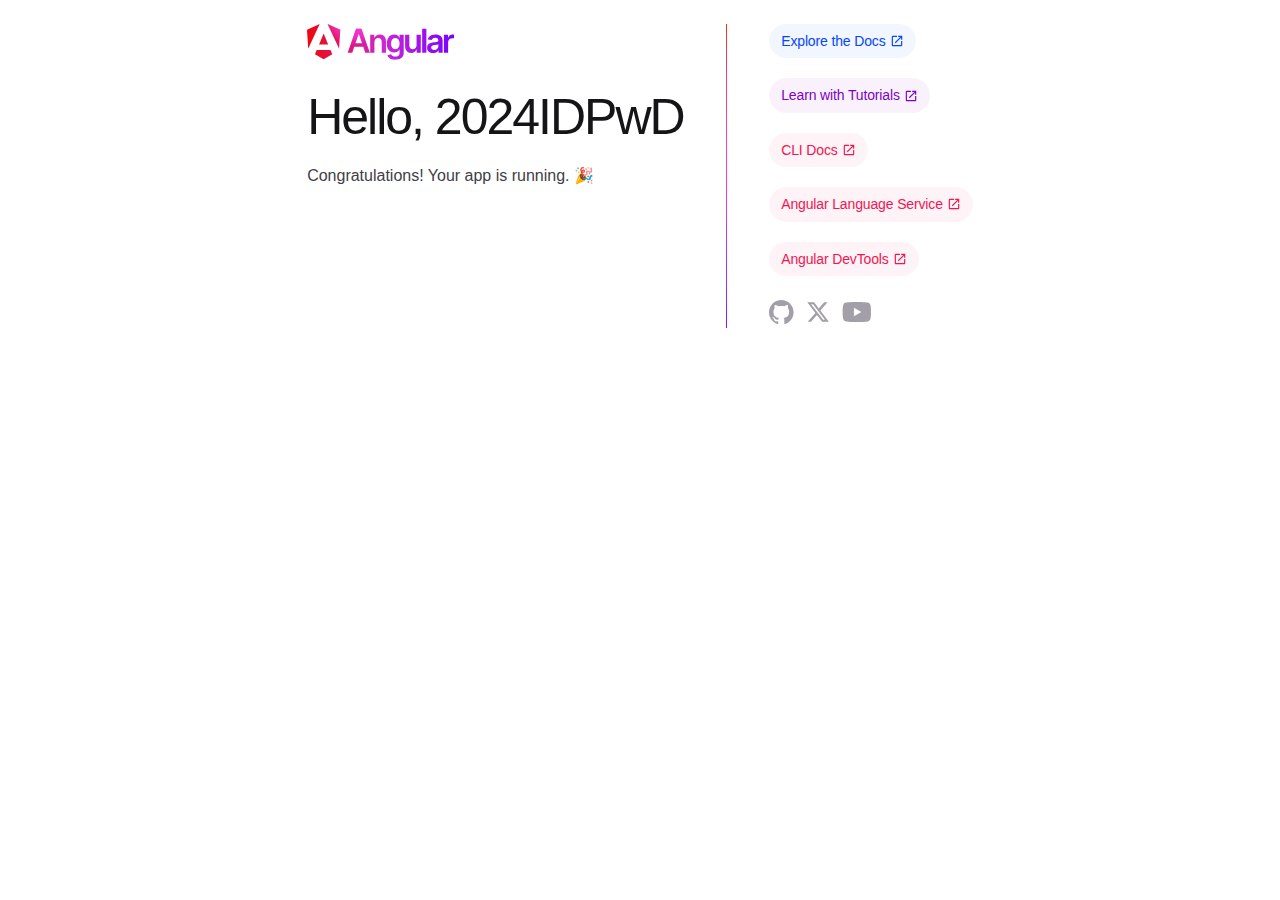
==== index.html @ 9b5f4429 "Auto-generated commit" ====
<!DOCTYPE html><html lang="en" data-beasties-container><head>
  <meta charset="utf-8">
  <title>2024IDPwD</title>
  <base href="/2024IDPwD/">
  <meta name="viewport" content="width=device-width, initial-scale=1">
  <link rel="icon" type="image/x-icon" href="favicon.ico">
<link rel="stylesheet" href="styles-5INURTSO.css"><style ng-app-id="ng">[_nghost-ng-c245922056]{--bright-blue: oklch(51.01% .274 263.83);--electric-violet: oklch(53.18% .28 296.97);--french-violet: oklch(47.66% .246 305.88);--vivid-pink: oklch(69.02% .277 332.77);--hot-red: oklch(61.42% .238 15.34);--orange-red: oklch(63.32% .24 31.68);--gray-900: oklch(19.37% .006 300.98);--gray-700: oklch(36.98% .014 302.71);--gray-400: oklch(70.9% .015 304.04);--red-to-pink-to-purple-vertical-gradient: linear-gradient( 180deg, var(--orange-red) 0%, var(--vivid-pink) 50%, var(--electric-violet) 100% );--red-to-pink-to-purple-horizontal-gradient: linear-gradient( 90deg, var(--orange-red) 0%, var(--vivid-pink) 50%, var(--electric-violet) 100% );--pill-accent: var(--bright-blue);font-family:Inter,-apple-system,BlinkMacSystemFont,Segoe UI,Roboto,Helvetica,Arial,sans-serif,"Apple Color Emoji","Segoe UI Emoji",Segoe UI Symbol;box-sizing:border-box;-webkit-font-smoothing:antialiased;-moz-osx-font-smoothing:grayscale}h1[_ngcontent-ng-c245922056]{font-size:3.125rem;color:var(--gray-900);font-weight:500;line-height:100%;letter-spacing:-.125rem;margin:0;font-family:Inter Tight,-apple-system,BlinkMacSystemFont,Segoe UI,Roboto,Helvetica,Arial,sans-serif,"Apple Color Emoji","Segoe UI Emoji",Segoe UI Symbol}p[_ngcontent-ng-c245922056]{margin:0;color:var(--gray-700)}main[_ngcontent-ng-c245922056]{width:100%;min-height:100%;display:flex;justify-content:center;align-items:center;padding:1rem;box-sizing:inherit;position:relative}.angular-logo[_ngcontent-ng-c245922056]{max-width:9.2rem}.content[_ngcontent-ng-c245922056]{display:flex;justify-content:space-around;width:100%;max-width:700px;margin-bottom:3rem}.content[_ngcontent-ng-c245922056]   h1[_ngcontent-ng-c245922056]{margin-top:1.75rem}.content[_ngcontent-ng-c245922056]   p[_ngcontent-ng-c245922056]{margin-top:1.5rem}.divider[_ngcontent-ng-c245922056]{width:1px;background:var(--red-to-pink-to-purple-vertical-gradient);margin-inline:.5rem}.pill-group[_ngcontent-ng-c245922056]{display:flex;flex-direction:column;align-items:start;flex-wrap:wrap;gap:1.25rem}.pill[_ngcontent-ng-c245922056]{display:flex;align-items:center;--pill-accent: var(--bright-blue);background:color-mix(in srgb,var(--pill-accent) 5%,transparent);color:var(--pill-accent);padding-inline:.75rem;padding-block:.375rem;border-radius:2.75rem;border:0;transition:background .3s ease;font-family:var(--inter-font);font-size:.875rem;font-style:normal;font-weight:500;line-height:1.4rem;letter-spacing:-.00875rem;text-decoration:none}.pill[_ngcontent-ng-c245922056]:hover{background:color-mix(in srgb,var(--pill-accent) 15%,transparent)}.pill-group[_ngcontent-ng-c245922056]   .pill[_ngcontent-ng-c245922056]:nth-child(6n+1){--pill-accent: var(--bright-blue)}.pill-group[_ngcontent-ng-c245922056]   .pill[_ngcontent-ng-c245922056]:nth-child(6n+2){--pill-accent: var(--french-violet)}.pill-group[_ngcontent-ng-c245922056]   .pill[_ngcontent-ng-c245922056]:nth-child(6n+3), .pill-group[_ngcontent-ng-c245922056]   .pill[_ngcontent-ng-c245922056]:nth-child(6n+4), .pill-group[_ngcontent-ng-c245922056]   .pill[_ngcontent-ng-c245922056]:nth-child(6n+5){--pill-accent: var(--hot-red)}.pill-group[_ngcontent-ng-c245922056]   svg[_ngcontent-ng-c245922056]{margin-inline-start:.25rem}.social-links[_ngcontent-ng-c245922056]{display:flex;align-items:center;gap:.73rem;margin-top:1.5rem}.social-links[_ngcontent-ng-c245922056]   path[_ngcontent-ng-c245922056]{transition:fill .3s ease;fill:var(--gray-400)}.social-links[_ngcontent-ng-c245922056]   a[_ngcontent-ng-c245922056]:hover   svg[_ngcontent-ng-c245922056]   path[_ngcontent-ng-c245922056]{fill:var(--gray-900)}@media screen and (max-width: 650px){.content[_ngcontent-ng-c245922056]{flex-direction:column;width:max-content}.divider[_ngcontent-ng-c245922056]{height:1px;width:100%;background:var(--red-to-pink-to-purple-horizontal-gradient);margin-block:1.5rem}}</style></head>
<body><!--nghm-->
  <app-root _nghost-ng-c245922056 ng-version="19.0.1" ngh="0" ng-server-context="ssg"><main _ngcontent-ng-c245922056 class="main"><div _ngcontent-ng-c245922056 class="content"><div _ngcontent-ng-c245922056 class="left-side"><svg _ngcontent-ng-c245922056="" xmlns="http://www.w3.org/2000/svg" viewBox="0 0 982 239" fill="none" class="angular-logo"><g _ngcontent-ng-c245922056="" clip-path="url(#a)"><path _ngcontent-ng-c245922056="" fill="url(#b)" d="M388.676 191.625h30.849L363.31 31.828h-35.758l-56.215 159.797h30.848l13.174-39.356h60.061l13.256 39.356Zm-65.461-62.675 21.602-64.311h1.227l21.602 64.311h-44.431Zm126.831-7.527v70.202h-28.23V71.839h27.002v20.374h1.392c2.782-6.71 7.2-12.028 13.255-15.956 6.056-3.927 13.584-5.89 22.503-5.89 8.264 0 15.465 1.8 21.684 5.318 6.137 3.518 10.964 8.673 14.319 15.382 3.437 6.71 5.074 14.81 4.992 24.383v76.175h-28.23v-71.92c0-8.019-2.046-14.237-6.219-18.819-4.173-4.5-9.819-6.791-17.102-6.791-4.91 0-9.328 1.063-13.174 3.272-3.846 2.128-6.792 5.237-9.001 9.328-2.046 4.009-3.191 8.918-3.191 14.728ZM589.233 239c-10.147 0-18.82-1.391-26.103-4.091-7.282-2.7-13.092-6.382-17.511-10.964-4.418-4.582-7.528-9.655-9.164-15.219l25.448-6.136c1.145 2.372 2.782 4.663 4.991 6.954 2.209 2.291 5.155 4.255 8.837 5.81 3.683 1.554 8.428 2.291 14.074 2.291 8.019 0 14.647-1.964 19.884-5.81 5.237-3.845 7.856-10.227 7.856-19.064v-22.665h-1.391c-1.473 2.946-3.601 5.892-6.383 9.001-2.782 3.109-6.464 5.645-10.965 7.691-4.582 2.046-10.228 3.109-17.101 3.109-9.165 0-17.511-2.209-25.039-6.545-7.446-4.337-13.42-10.883-17.757-19.474-4.418-8.673-6.628-19.473-6.628-32.565 0-13.091 2.21-24.301 6.628-33.383 4.419-9.082 10.311-15.955 17.839-20.7 7.528-4.746 15.874-7.037 25.039-7.037 7.037 0 12.846 1.145 17.347 3.518 4.582 2.373 8.182 5.236 10.883 8.51 2.7 3.272 4.746 6.382 6.137 9.327h1.554v-19.8h27.821v121.749c0 10.228-2.454 18.737-7.364 25.447-4.91 6.709-11.538 11.7-20.048 15.055-8.509 3.355-18.165 4.991-28.884 4.991Zm.245-71.266c5.974 0 11.047-1.473 15.302-4.337 4.173-2.945 7.446-7.118 9.573-12.519 2.21-5.482 3.274-12.027 3.274-19.637 0-7.609-1.064-14.155-3.274-19.8-2.127-5.646-5.318-10.064-9.491-13.255-4.174-3.11-9.329-4.746-15.384-4.746s-11.537 1.636-15.792 4.91c-4.173 3.272-7.365 7.772-9.492 13.418-2.128 5.727-3.191 12.191-3.191 19.392 0 7.2 1.063 13.745 3.273 19.228 2.127 5.482 5.318 9.736 9.573 12.764 4.174 3.027 9.41 4.582 15.629 4.582Zm141.56-26.51V71.839h28.23v119.786h-27.412v-21.273h-1.227c-2.7 6.709-7.119 12.191-13.338 16.446-6.137 4.255-13.747 6.382-22.748 6.382-7.855 0-14.81-1.718-20.783-5.237-5.974-3.518-10.72-8.591-14.075-15.382-3.355-6.709-5.073-14.891-5.073-24.464V71.839h28.312v71.921c0 7.609 2.046 13.664 6.219 18.083 4.173 4.5 9.655 6.709 16.365 6.709 4.173 0 8.183-.982 12.111-3.028 3.927-2.045 7.118-5.072 9.655-9.082 2.537-4.091 3.764-9.164 3.764-15.218Zm65.707-109.395v159.796h-28.23V31.828h28.23Zm44.841 162.169c-7.61 0-14.402-1.391-20.457-4.091-6.055-2.7-10.883-6.791-14.32-12.109-3.518-5.319-5.237-11.946-5.237-19.801 0-6.791 1.228-12.355 3.765-16.773 2.536-4.419 5.891-7.937 10.228-10.637 4.337-2.618 9.164-4.664 14.647-6.055 5.4-1.391 11.046-2.373 16.856-3.027 7.037-.737 12.683-1.391 17.102-1.964 4.337-.573 7.528-1.555 9.574-2.782 1.963-1.309 3.027-3.273 3.027-5.973v-.491c0-5.891-1.718-10.391-5.237-13.664-3.518-3.191-8.51-4.828-15.056-4.828-6.955 0-12.356 1.473-16.447 4.5-4.009 3.028-6.71 6.546-8.183 10.719l-26.348-3.764c2.046-7.282 5.483-13.336 10.31-18.328 4.746-4.909 10.638-8.59 17.511-11.045 6.955-2.455 14.565-3.682 22.912-3.682 5.809 0 11.537.654 17.265 2.045s10.965 3.6 15.711 6.71c4.746 3.109 8.51 7.282 11.455 12.6 2.864 5.318 4.337 11.946 4.337 19.883v80.184h-27.166v-16.446h-.9c-1.719 3.355-4.092 6.464-7.201 9.328-3.109 2.864-6.955 5.237-11.619 6.955-4.828 1.718-10.229 2.536-16.529 2.536Zm7.364-20.701c5.646 0 10.556-1.145 14.729-3.354 4.173-2.291 7.364-5.237 9.655-9.001 2.292-3.763 3.355-7.854 3.355-12.273v-14.155c-.9.737-2.373 1.391-4.5 2.046-2.128.654-4.419 1.145-7.037 1.636-2.619.491-5.155.9-7.692 1.227-2.537.328-4.746.655-6.628.901-4.173.572-8.019 1.472-11.292 2.781-3.355 1.31-5.973 3.11-7.855 5.401-1.964 2.291-2.864 5.318-2.864 8.918 0 5.237 1.882 9.164 5.728 11.782 3.682 2.782 8.51 4.091 14.401 4.091Zm64.643 18.328V71.839h27.412v19.965h1.227c2.21-6.955 5.974-12.274 11.292-16.038 5.319-3.763 11.456-5.645 18.329-5.645 1.555 0 3.355.082 5.237.163 1.964.164 3.601.328 4.91.573v25.938c-1.227-.41-3.109-.819-5.646-1.146a58.814 58.814 0 0 0-7.446-.49c-5.155 0-9.738 1.145-13.829 3.354-4.091 2.209-7.282 5.236-9.655 9.164-2.373 3.927-3.519 8.427-3.519 13.5v70.448h-28.312ZM222.077 39.192l-8.019 125.923L137.387 0l84.69 39.192Zm-53.105 162.825-57.933 33.056-57.934-33.056 11.783-28.556h92.301l11.783 28.556ZM111.039 62.675l30.357 73.803H80.681l30.358-73.803ZM7.937 165.115 0 39.192 84.69 0 7.937 165.115Z"/><path _ngcontent-ng-c245922056="" fill="url(#c)" d="M388.676 191.625h30.849L363.31 31.828h-35.758l-56.215 159.797h30.848l13.174-39.356h60.061l13.256 39.356Zm-65.461-62.675 21.602-64.311h1.227l21.602 64.311h-44.431Zm126.831-7.527v70.202h-28.23V71.839h27.002v20.374h1.392c2.782-6.71 7.2-12.028 13.255-15.956 6.056-3.927 13.584-5.89 22.503-5.89 8.264 0 15.465 1.8 21.684 5.318 6.137 3.518 10.964 8.673 14.319 15.382 3.437 6.71 5.074 14.81 4.992 24.383v76.175h-28.23v-71.92c0-8.019-2.046-14.237-6.219-18.819-4.173-4.5-9.819-6.791-17.102-6.791-4.91 0-9.328 1.063-13.174 3.272-3.846 2.128-6.792 5.237-9.001 9.328-2.046 4.009-3.191 8.918-3.191 14.728ZM589.233 239c-10.147 0-18.82-1.391-26.103-4.091-7.282-2.7-13.092-6.382-17.511-10.964-4.418-4.582-7.528-9.655-9.164-15.219l25.448-6.136c1.145 2.372 2.782 4.663 4.991 6.954 2.209 2.291 5.155 4.255 8.837 5.81 3.683 1.554 8.428 2.291 14.074 2.291 8.019 0 14.647-1.964 19.884-5.81 5.237-3.845 7.856-10.227 7.856-19.064v-22.665h-1.391c-1.473 2.946-3.601 5.892-6.383 9.001-2.782 3.109-6.464 5.645-10.965 7.691-4.582 2.046-10.228 3.109-17.101 3.109-9.165 0-17.511-2.209-25.039-6.545-7.446-4.337-13.42-10.883-17.757-19.474-4.418-8.673-6.628-19.473-6.628-32.565 0-13.091 2.21-24.301 6.628-33.383 4.419-9.082 10.311-15.955 17.839-20.7 7.528-4.746 15.874-7.037 25.039-7.037 7.037 0 12.846 1.145 17.347 3.518 4.582 2.373 8.182 5.236 10.883 8.51 2.7 3.272 4.746 6.382 6.137 9.327h1.554v-19.8h27.821v121.749c0 10.228-2.454 18.737-7.364 25.447-4.91 6.709-11.538 11.7-20.048 15.055-8.509 3.355-18.165 4.991-28.884 4.991Zm.245-71.266c5.974 0 11.047-1.473 15.302-4.337 4.173-2.945 7.446-7.118 9.573-12.519 2.21-5.482 3.274-12.027 3.274-19.637 0-7.609-1.064-14.155-3.274-19.8-2.127-5.646-5.318-10.064-9.491-13.255-4.174-3.11-9.329-4.746-15.384-4.746s-11.537 1.636-15.792 4.91c-4.173 3.272-7.365 7.772-9.492 13.418-2.128 5.727-3.191 12.191-3.191 19.392 0 7.2 1.063 13.745 3.273 19.228 2.127 5.482 5.318 9.736 9.573 12.764 4.174 3.027 9.41 4.582 15.629 4.582Zm141.56-26.51V71.839h28.23v119.786h-27.412v-21.273h-1.227c-2.7 6.709-7.119 12.191-13.338 16.446-6.137 4.255-13.747 6.382-22.748 6.382-7.855 0-14.81-1.718-20.783-5.237-5.974-3.518-10.72-8.591-14.075-15.382-3.355-6.709-5.073-14.891-5.073-24.464V71.839h28.312v71.921c0 7.609 2.046 13.664 6.219 18.083 4.173 4.5 9.655 6.709 16.365 6.709 4.173 0 8.183-.982 12.111-3.028 3.927-2.045 7.118-5.072 9.655-9.082 2.537-4.091 3.764-9.164 3.764-15.218Zm65.707-109.395v159.796h-28.23V31.828h28.23Zm44.841 162.169c-7.61 0-14.402-1.391-20.457-4.091-6.055-2.7-10.883-6.791-14.32-12.109-3.518-5.319-5.237-11.946-5.237-19.801 0-6.791 1.228-12.355 3.765-16.773 2.536-4.419 5.891-7.937 10.228-10.637 4.337-2.618 9.164-4.664 14.647-6.055 5.4-1.391 11.046-2.373 16.856-3.027 7.037-.737 12.683-1.391 17.102-1.964 4.337-.573 7.528-1.555 9.574-2.782 1.963-1.309 3.027-3.273 3.027-5.973v-.491c0-5.891-1.718-10.391-5.237-13.664-3.518-3.191-8.51-4.828-15.056-4.828-6.955 0-12.356 1.473-16.447 4.5-4.009 3.028-6.71 6.546-8.183 10.719l-26.348-3.764c2.046-7.282 5.483-13.336 10.31-18.328 4.746-4.909 10.638-8.59 17.511-11.045 6.955-2.455 14.565-3.682 22.912-3.682 5.809 0 11.537.654 17.265 2.045s10.965 3.6 15.711 6.71c4.746 3.109 8.51 7.282 11.455 12.6 2.864 5.318 4.337 11.946 4.337 19.883v80.184h-27.166v-16.446h-.9c-1.719 3.355-4.092 6.464-7.201 9.328-3.109 2.864-6.955 5.237-11.619 6.955-4.828 1.718-10.229 2.536-16.529 2.536Zm7.364-20.701c5.646 0 10.556-1.145 14.729-3.354 4.173-2.291 7.364-5.237 9.655-9.001 2.292-3.763 3.355-7.854 3.355-12.273v-14.155c-.9.737-2.373 1.391-4.5 2.046-2.128.654-4.419 1.145-7.037 1.636-2.619.491-5.155.9-7.692 1.227-2.537.328-4.746.655-6.628.901-4.173.572-8.019 1.472-11.292 2.781-3.355 1.31-5.973 3.11-7.855 5.401-1.964 2.291-2.864 5.318-2.864 8.918 0 5.237 1.882 9.164 5.728 11.782 3.682 2.782 8.51 4.091 14.401 4.091Zm64.643 18.328V71.839h27.412v19.965h1.227c2.21-6.955 5.974-12.274 11.292-16.038 5.319-3.763 11.456-5.645 18.329-5.645 1.555 0 3.355.082 5.237.163 1.964.164 3.601.328 4.91.573v25.938c-1.227-.41-3.109-.819-5.646-1.146a58.814 58.814 0 0 0-7.446-.49c-5.155 0-9.738 1.145-13.829 3.354-4.091 2.209-7.282 5.236-9.655 9.164-2.373 3.927-3.519 8.427-3.519 13.5v70.448h-28.312ZM222.077 39.192l-8.019 125.923L137.387 0l84.69 39.192Zm-53.105 162.825-57.933 33.056-57.934-33.056 11.783-28.556h92.301l11.783 28.556ZM111.039 62.675l30.357 73.803H80.681l30.358-73.803ZM7.937 165.115 0 39.192 84.69 0 7.937 165.115Z"/></g><defs _ngcontent-ng-c245922056=""><radialGradient _ngcontent-ng-c245922056="" id="c" cx="0" cy="0" r="1" gradientTransform="rotate(118.122 171.182 60.81) scale(205.794)" gradientUnits="userSpaceOnUse"><stop _ngcontent-ng-c245922056="" stop-color="#FF41F8"/><stop _ngcontent-ng-c245922056="" offset=".707" stop-color="#FF41F8" stop-opacity=".5"/><stop _ngcontent-ng-c245922056="" offset="1" stop-color="#FF41F8" stop-opacity="0"/></radialGradient><linearGradient _ngcontent-ng-c245922056="" id="b" x1="0" x2="982" y1="192" y2="192" gradientUnits="userSpaceOnUse"><stop _ngcontent-ng-c245922056="" stop-color="#F0060B"/><stop _ngcontent-ng-c245922056="" offset="0" stop-color="#F0070C"/><stop _ngcontent-ng-c245922056="" offset=".526" stop-color="#CC26D5"/><stop _ngcontent-ng-c245922056="" offset="1" stop-color="#7702FF"/></linearGradient><clipPath _ngcontent-ng-c245922056="" id="a"><path _ngcontent-ng-c245922056="" fill="#fff" d="M0 0h982v239H0z"/></clipPath></defs></svg><h1 _ngcontent-ng-c245922056>Hello, 2024IDPwD</h1><p _ngcontent-ng-c245922056>Congratulations! Your app is running. 🎉</p></div><div _ngcontent-ng-c245922056 role="separator" aria-label="Divider" class="divider"></div><div _ngcontent-ng-c245922056 class="right-side"><div _ngcontent-ng-c245922056 class="pill-group"><a _ngcontent-ng-c245922056 target="_blank" rel="noopener" class="pill" href="https://angular.dev"><span _ngcontent-ng-c245922056>Explore the Docs</span><svg _ngcontent-ng-c245922056="" xmlns="http://www.w3.org/2000/svg" height="14" viewBox="0 -960 960 960" width="14" fill="currentColor"><path _ngcontent-ng-c245922056="" d="M200-120q-33 0-56.5-23.5T120-200v-560q0-33 23.5-56.5T200-840h280v80H200v560h560v-280h80v280q0 33-23.5 56.5T760-120H200Zm188-212-56-56 372-372H560v-80h280v280h-80v-144L388-332Z"/></svg></a><a _ngcontent-ng-c245922056 target="_blank" rel="noopener" class="pill" href="https://angular.dev/tutorials"><span _ngcontent-ng-c245922056>Learn with Tutorials</span><svg _ngcontent-ng-c245922056="" xmlns="http://www.w3.org/2000/svg" height="14" viewBox="0 -960 960 960" width="14" fill="currentColor"><path _ngcontent-ng-c245922056="" d="M200-120q-33 0-56.5-23.5T120-200v-560q0-33 23.5-56.5T200-840h280v80H200v560h560v-280h80v280q0 33-23.5 56.5T760-120H200Zm188-212-56-56 372-372H560v-80h280v280h-80v-144L388-332Z"/></svg></a><a _ngcontent-ng-c245922056 target="_blank" rel="noopener" class="pill" href="https://angular.dev/tools/cli"><span _ngcontent-ng-c245922056>CLI Docs</span><svg _ngcontent-ng-c245922056="" xmlns="http://www.w3.org/2000/svg" height="14" viewBox="0 -960 960 960" width="14" fill="currentColor"><path _ngcontent-ng-c245922056="" d="M200-120q-33 0-56.5-23.5T120-200v-560q0-33 23.5-56.5T200-840h280v80H200v560h560v-280h80v280q0 33-23.5 56.5T760-120H200Zm188-212-56-56 372-372H560v-80h280v280h-80v-144L388-332Z"/></svg></a><a _ngcontent-ng-c245922056 target="_blank" rel="noopener" class="pill" href="https://angular.dev/tools/language-service"><span _ngcontent-ng-c245922056>Angular Language Service</span><svg _ngcontent-ng-c245922056="" xmlns="http://www.w3.org/2000/svg" height="14" viewBox="0 -960 960 960" width="14" fill="currentColor"><path _ngcontent-ng-c245922056="" d="M200-120q-33 0-56.5-23.5T120-200v-560q0-33 23.5-56.5T200-840h280v80H200v560h560v-280h80v280q0 33-23.5 56.5T760-120H200Zm188-212-56-56 372-372H560v-80h280v280h-80v-144L388-332Z"/></svg></a><a _ngcontent-ng-c245922056 target="_blank" rel="noopener" class="pill" href="https://angular.dev/tools/devtools"><span _ngcontent-ng-c245922056>Angular DevTools</span><svg _ngcontent-ng-c245922056="" xmlns="http://www.w3.org/2000/svg" height="14" viewBox="0 -960 960 960" width="14" fill="currentColor"><path _ngcontent-ng-c245922056="" d="M200-120q-33 0-56.5-23.5T120-200v-560q0-33 23.5-56.5T200-840h280v80H200v560h560v-280h80v280q0 33-23.5 56.5T760-120H200Zm188-212-56-56 372-372H560v-80h280v280h-80v-144L388-332Z"/></svg></a><!----></div><div _ngcontent-ng-c245922056 class="social-links"><a _ngcontent-ng-c245922056 href="https://github.com/angular/angular" aria-label="Github" target="_blank" rel="noopener"><svg _ngcontent-ng-c245922056="" width="25" height="24" viewBox="0 0 25 24" fill="none" xmlns="http://www.w3.org/2000/svg" alt="Github"><path _ngcontent-ng-c245922056="" d="M12.3047 0C5.50634 0 0 5.50942 0 12.3047C0 17.7423 3.52529 22.3535 8.41332 23.9787C9.02856 24.0946 9.25414 23.7142 9.25414 23.3871C9.25414 23.0949 9.24389 22.3207 9.23876 21.2953C5.81601 22.0377 5.09414 19.6444 5.09414 19.6444C4.53427 18.2243 3.72524 17.8449 3.72524 17.8449C2.61064 17.082 3.81137 17.0973 3.81137 17.0973C5.04697 17.1835 5.69604 18.3647 5.69604 18.3647C6.79321 20.2463 8.57636 19.7029 9.27978 19.3881C9.39052 18.5924 9.70736 18.0499 10.0591 17.7423C7.32641 17.4347 4.45429 16.3765 4.45429 11.6618C4.45429 10.3185 4.9311 9.22133 5.72065 8.36C5.58222 8.04931 5.16694 6.79833 5.82831 5.10337C5.82831 5.10337 6.85883 4.77319 9.2121 6.36459C10.1965 6.09082 11.2424 5.95546 12.2883 5.94931C13.3342 5.95546 14.3801 6.09082 15.3644 6.36459C17.7023 4.77319 18.7328 5.10337 18.7328 5.10337C19.3942 6.79833 18.9789 8.04931 18.8559 8.36C19.6403 9.22133 20.1171 10.3185 20.1171 11.6618C20.1171 16.3888 17.2409 17.4296 14.5031 17.7321C14.9338 18.1012 15.3337 18.8559 15.3337 20.0084C15.3337 21.6552 15.3183 22.978 15.3183 23.3779C15.3183 23.7009 15.5336 24.0854 16.1642 23.9623C21.0871 22.3484 24.6094 17.7341 24.6094 12.3047C24.6094 5.50942 19.0999 0 12.3047 0Z"/></svg></a><a _ngcontent-ng-c245922056 href="https://twitter.com/angular" aria-label="Twitter" target="_blank" rel="noopener"><svg _ngcontent-ng-c245922056="" width="24" height="24" viewBox="0 0 24 24" fill="none" xmlns="http://www.w3.org/2000/svg" alt="Twitter"><path _ngcontent-ng-c245922056="" d="M18.244 2.25h3.308l-7.227 8.26 8.502 11.24H16.17l-5.214-6.817L4.99 21.75H1.68l7.73-8.835L1.254 2.25H8.08l4.713 6.231zm-1.161 17.52h1.833L7.084 4.126H5.117z"/></svg></a><a _ngcontent-ng-c245922056 href="https://www.youtube.com/channel/UCbn1OgGei-DV7aSRo_HaAiw" aria-label="Youtube" target="_blank" rel="noopener"><svg _ngcontent-ng-c245922056="" width="29" height="20" viewBox="0 0 29 20" fill="none" xmlns="http://www.w3.org/2000/svg" alt="Youtube"><path _ngcontent-ng-c245922056="" fill-rule="evenodd" clip-rule="evenodd" d="M27.4896 1.52422C27.9301 1.96749 28.2463 2.51866 28.4068 3.12258C29.0004 5.35161 29.0004 10 29.0004 10C29.0004 10 29.0004 14.6484 28.4068 16.8774C28.2463 17.4813 27.9301 18.0325 27.4896 18.4758C27.0492 18.9191 26.5 19.2389 25.8972 19.4032C23.6778 20 14.8068 20 14.8068 20C14.8068 20 5.93586 20 3.71651 19.4032C3.11363 19.2389 2.56449 18.9191 2.12405 18.4758C1.68361 18.0325 1.36732 17.4813 1.20683 16.8774C0.613281 14.6484 0.613281 10 0.613281 10C0.613281 10 0.613281 5.35161 1.20683 3.12258C1.36732 2.51866 1.68361 1.96749 2.12405 1.52422C2.56449 1.08095 3.11363 0.76113 3.71651 0.596774C5.93586 0 14.8068 0 14.8068 0C14.8068 0 23.6778 0 25.8972 0.596774C26.5 0.76113 27.0492 1.08095 27.4896 1.52422ZM19.3229 10L11.9036 5.77905V14.221L19.3229 10Z"/></svg></a></div></div></div></main><router-outlet _ngcontent-ng-c245922056></router-outlet><!----></app-root>
<script src="polyfills-FFHMD2TL.js" type="module"></script><script src="main-RZ3OV4C5.js" type="module"></script>

<script id="ng-state" type="application/json">{"__nghData__":[{"t":{"27":"t0"},"c":{"27":[{"i":"t0","r":1,"x":5}],"38":[]}}]}</script></body></html>
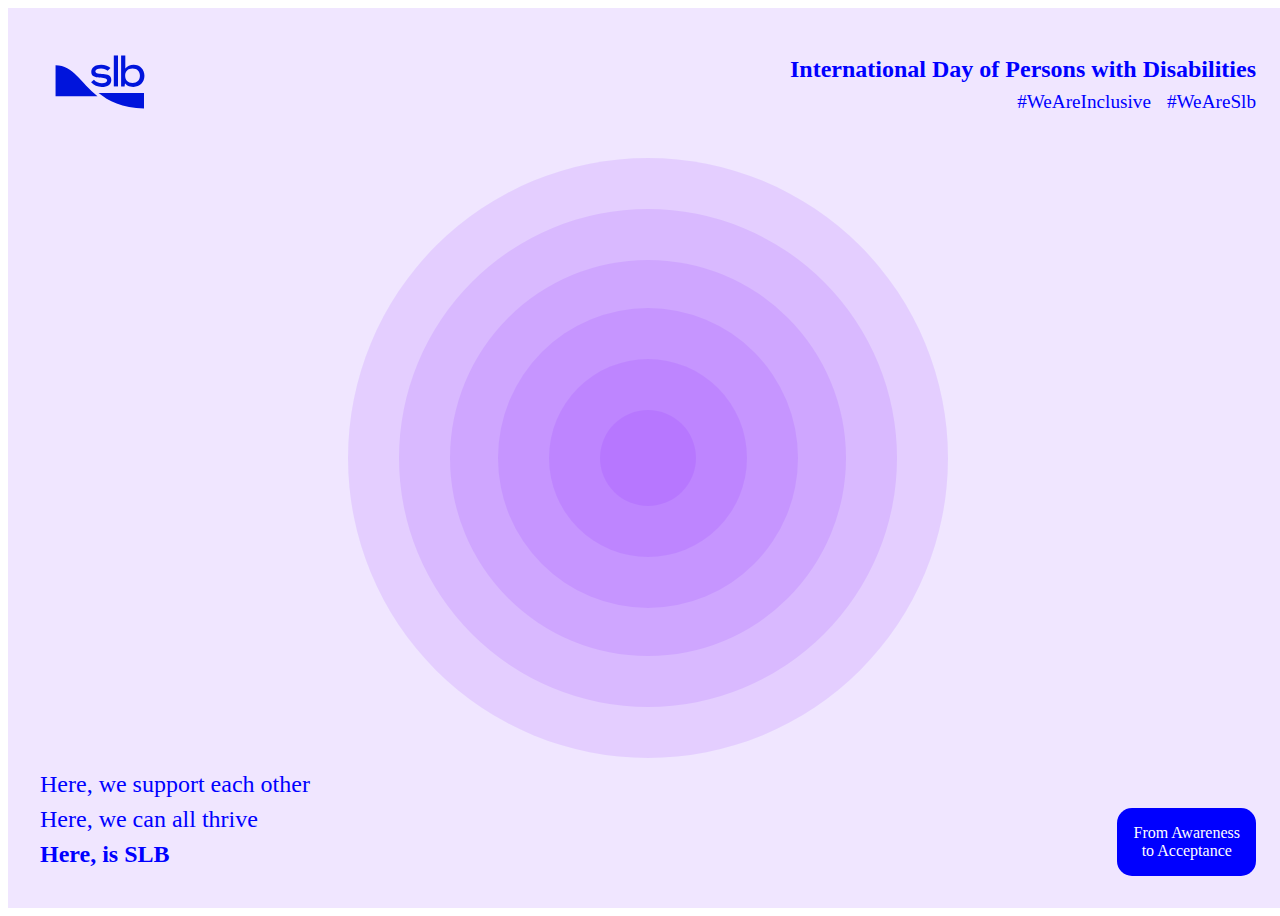
==== commit 31c45ab3: "Auto-generated commit" ====
--- a/index.html
+++ b/index.html
@@ -4,9 +4,9 @@
   <base href="/2024IDPwD/">
   <meta name="viewport" content="width=device-width, initial-scale=1">
   <link rel="icon" type="image/x-icon" href="favicon.ico">
-<link rel="stylesheet" href="styles-5INURTSO.css"><style ng-app-id="ng">[_nghost-ng-c245922056]{--bright-blue: oklch(51.01% .274 263.83);--electric-violet: oklch(53.18% .28 296.97);--french-violet: oklch(47.66% .246 305.88);--vivid-pink: oklch(69.02% .277 332.77);--hot-red: oklch(61.42% .238 15.34);--orange-red: oklch(63.32% .24 31.68);--gray-900: oklch(19.37% .006 300.98);--gray-700: oklch(36.98% .014 302.71);--gray-400: oklch(70.9% .015 304.04);--red-to-pink-to-purple-vertical-gradient: linear-gradient( 180deg, var(--orange-red) 0%, var(--vivid-pink) 50%, var(--electric-violet) 100% );--red-to-pink-to-purple-horizontal-gradient: linear-gradient( 90deg, var(--orange-red) 0%, var(--vivid-pink) 50%, var(--electric-violet) 100% );--pill-accent: var(--bright-blue);font-family:Inter,-apple-system,BlinkMacSystemFont,Segoe UI,Roboto,Helvetica,Arial,sans-serif,"Apple Color Emoji","Segoe UI Emoji",Segoe UI Symbol;box-sizing:border-box;-webkit-font-smoothing:antialiased;-moz-osx-font-smoothing:grayscale}h1[_ngcontent-ng-c245922056]{font-size:3.125rem;color:var(--gray-900);font-weight:500;line-height:100%;letter-spacing:-.125rem;margin:0;font-family:Inter Tight,-apple-system,BlinkMacSystemFont,Segoe UI,Roboto,Helvetica,Arial,sans-serif,"Apple Color Emoji","Segoe UI Emoji",Segoe UI Symbol}p[_ngcontent-ng-c245922056]{margin:0;color:var(--gray-700)}main[_ngcontent-ng-c245922056]{width:100%;min-height:100%;display:flex;justify-content:center;align-items:center;padding:1rem;box-sizing:inherit;position:relative}.angular-logo[_ngcontent-ng-c245922056]{max-width:9.2rem}.content[_ngcontent-ng-c245922056]{display:flex;justify-content:space-around;width:100%;max-width:700px;margin-bottom:3rem}.content[_ngcontent-ng-c245922056]   h1[_ngcontent-ng-c245922056]{margin-top:1.75rem}.content[_ngcontent-ng-c245922056]   p[_ngcontent-ng-c245922056]{margin-top:1.5rem}.divider[_ngcontent-ng-c245922056]{width:1px;background:var(--red-to-pink-to-purple-vertical-gradient);margin-inline:.5rem}.pill-group[_ngcontent-ng-c245922056]{display:flex;flex-direction:column;align-items:start;flex-wrap:wrap;gap:1.25rem}.pill[_ngcontent-ng-c245922056]{display:flex;align-items:center;--pill-accent: var(--bright-blue);background:color-mix(in srgb,var(--pill-accent) 5%,transparent);color:var(--pill-accent);padding-inline:.75rem;padding-block:.375rem;border-radius:2.75rem;border:0;transition:background .3s ease;font-family:var(--inter-font);font-size:.875rem;font-style:normal;font-weight:500;line-height:1.4rem;letter-spacing:-.00875rem;text-decoration:none}.pill[_ngcontent-ng-c245922056]:hover{background:color-mix(in srgb,var(--pill-accent) 15%,transparent)}.pill-group[_ngcontent-ng-c245922056]   .pill[_ngcontent-ng-c245922056]:nth-child(6n+1){--pill-accent: var(--bright-blue)}.pill-group[_ngcontent-ng-c245922056]   .pill[_ngcontent-ng-c245922056]:nth-child(6n+2){--pill-accent: var(--french-violet)}.pill-group[_ngcontent-ng-c245922056]   .pill[_ngcontent-ng-c245922056]:nth-child(6n+3), .pill-group[_ngcontent-ng-c245922056]   .pill[_ngcontent-ng-c245922056]:nth-child(6n+4), .pill-group[_ngcontent-ng-c245922056]   .pill[_ngcontent-ng-c245922056]:nth-child(6n+5){--pill-accent: var(--hot-red)}.pill-group[_ngcontent-ng-c245922056]   svg[_ngcontent-ng-c245922056]{margin-inline-start:.25rem}.social-links[_ngcontent-ng-c245922056]{display:flex;align-items:center;gap:.73rem;margin-top:1.5rem}.social-links[_ngcontent-ng-c245922056]   path[_ngcontent-ng-c245922056]{transition:fill .3s ease;fill:var(--gray-400)}.social-links[_ngcontent-ng-c245922056]   a[_ngcontent-ng-c245922056]:hover   svg[_ngcontent-ng-c245922056]   path[_ngcontent-ng-c245922056]{fill:var(--gray-900)}@media screen and (max-width: 650px){.content[_ngcontent-ng-c245922056]{flex-direction:column;width:max-content}.divider[_ngcontent-ng-c245922056]{height:1px;width:100%;background:var(--red-to-pink-to-purple-horizontal-gradient);margin-block:1.5rem}}</style></head>
+<link rel="stylesheet" href="styles-5INURTSO.css"><style ng-app-id="ng">.container[_ngcontent-ng-c1557080204]{background-color:#f0e6ff;height:100vh;width:100vw;position:relative;padding:min(2rem,4vh);overflow:hidden;display:flex;flex-direction:column;align-items:center;box-sizing:border-box;margin:0}.logo[_ngcontent-ng-c1557080204]{position:absolute;top:min(2rem,4vh);left:min(2rem,4vh)}.logo[_ngcontent-ng-c1557080204]   img[_ngcontent-ng-c1557080204]{width:min(120px,15vw)}.header[_ngcontent-ng-c1557080204]{position:absolute;top:min(2rem,4vh);right:min(2rem,4vh);text-align:right;max-width:50vw}.header[_ngcontent-ng-c1557080204]   h1[_ngcontent-ng-c1557080204]{color:#00f;margin-bottom:.5rem;font-size:clamp(1rem,2vw,1.5rem)}.header[_ngcontent-ng-c1557080204]   .hashtags[_ngcontent-ng-c1557080204]{color:#00f;font-size:clamp(.8rem,1.5vw,1.2rem)}.header[_ngcontent-ng-c1557080204]   .hashtags[_ngcontent-ng-c1557080204]   span[_ngcontent-ng-c1557080204]{margin-left:1rem}.circles-container[_ngcontent-ng-c1557080204]{flex:1;display:flex;justify-content:center;align-items:center;width:100%}.dripping-circles[_ngcontent-ng-c1557080204]{position:relative;width:min(600px,70vh,70vw);height:min(600px,70vh,70vw)}.dripping-circles[_ngcontent-ng-c1557080204]   .circle[_ngcontent-ng-c1557080204]{position:absolute;border-radius:50%;background:#8000ff1a;top:50%;left:50%;transform:translate(-50%,-50%)}.dripping-circles[_ngcontent-ng-c1557080204]   .circle[_ngcontent-ng-c1557080204]:nth-child(1){width:100%;height:100%;animation:_ngcontent-ng-c1557080204_drip1 4s infinite}.dripping-circles[_ngcontent-ng-c1557080204]   .circle[_ngcontent-ng-c1557080204]:nth-child(2){width:83%;height:83%;animation:_ngcontent-ng-c1557080204_drip2 4s infinite}.dripping-circles[_ngcontent-ng-c1557080204]   .circle[_ngcontent-ng-c1557080204]:nth-child(3){width:66%;height:66%;animation:_ngcontent-ng-c1557080204_drip3 4s infinite}.dripping-circles[_ngcontent-ng-c1557080204]   .circle[_ngcontent-ng-c1557080204]:nth-child(4){width:50%;height:50%;animation:_ngcontent-ng-c1557080204_drip4 4s infinite}.dripping-circles[_ngcontent-ng-c1557080204]   .circle[_ngcontent-ng-c1557080204]:nth-child(5){width:33%;height:33%;animation:_ngcontent-ng-c1557080204_drip5 4s infinite}.dripping-circles[_ngcontent-ng-c1557080204]   .circle[_ngcontent-ng-c1557080204]:nth-child(6){width:16%;height:16%;animation:_ngcontent-ng-c1557080204_drip6 4s infinite}@keyframes _ngcontent-ng-c1557080204_drip1{0%{transform:translate(-50%,-50%) scale(1)}50%{transform:translate(-50%,-50%) scale(1.1)}to{transform:translate(-50%,-50%) scale(1)}}@keyframes _ngcontent-ng-c1557080204_drip2{0%{transform:translate(-50%,-50%) scale(1)}50%{transform:translate(-50%,-50%) scale(1.15)}to{transform:translate(-50%,-50%) scale(1)}}@keyframes _ngcontent-ng-c1557080204_drip3{0%{transform:translate(-50%,-50%) scale(1)}50%{transform:translate(-50%,-50%) scale(1.2)}to{transform:translate(-50%,-50%) scale(1)}}@keyframes _ngcontent-ng-c1557080204_drip4{0%{transform:translate(-50%,-50%) scale(1)}50%{transform:translate(-50%,-50%) scale(1.25)}to{transform:translate(-50%,-50%) scale(1)}}@keyframes _ngcontent-ng-c1557080204_drip5{0%{transform:translate(-50%,-50%) scale(1)}50%{transform:translate(-50%,-50%) scale(1.3)}to{transform:translate(-50%,-50%) scale(1)}}@keyframes _ngcontent-ng-c1557080204_drip6{0%{transform:translate(-50%,-50%) scale(1)}50%{transform:translate(-50%,-50%) scale(1.35)}to{transform:translate(-50%,-50%) scale(1)}}.footer-text[_ngcontent-ng-c1557080204]{position:absolute;bottom:min(2rem,4vh);left:min(2rem,4vh);color:#00f}.footer-text[_ngcontent-ng-c1557080204]   p[_ngcontent-ng-c1557080204]{margin:.5rem 0;font-size:clamp(1rem,2vw,1.5rem)}.footer-text[_ngcontent-ng-c1557080204]   p.highlight[_ngcontent-ng-c1557080204]{font-weight:700}.badge[_ngcontent-ng-c1557080204]{position:absolute;bottom:min(2rem,4vh);right:min(2rem,4vh);background:#00f;color:#fff;padding:clamp(.5rem,1.5vw,1rem);border-radius:15px;text-align:center;font-size:clamp(.8rem,1.5vw,1rem)}@media (max-width: 768px){.header[_ngcontent-ng-c1557080204]   h1[_ngcontent-ng-c1557080204]{font-size:1.2rem}.header[_ngcontent-ng-c1557080204]   .hashtags[_ngcontent-ng-c1557080204]{font-size:.9rem}.footer-text[_ngcontent-ng-c1557080204]   p[_ngcontent-ng-c1557080204]{font-size:1.2rem}.badge[_ngcontent-ng-c1557080204]{font-size:.9rem;padding:.8rem}}</style></head>
 <body><!--nghm-->
-  <app-root _nghost-ng-c245922056 ng-version="19.0.1" ngh="0" ng-server-context="ssg"><main _ngcontent-ng-c245922056 class="main"><div _ngcontent-ng-c245922056 class="content"><div _ngcontent-ng-c245922056 class="left-side"><svg _ngcontent-ng-c245922056="" xmlns="http://www.w3.org/2000/svg" viewBox="0 0 982 239" fill="none" class="angular-logo"><g _ngcontent-ng-c245922056="" clip-path="url(#a)"><path _ngcontent-ng-c245922056="" fill="url(#b)" d="M388.676 191.625h30.849L363.31 31.828h-35.758l-56.215 159.797h30.848l13.174-39.356h60.061l13.256 39.356Zm-65.461-62.675 21.602-64.311h1.227l21.602 64.311h-44.431Zm126.831-7.527v70.202h-28.23V71.839h27.002v20.374h1.392c2.782-6.71 7.2-12.028 13.255-15.956 6.056-3.927 13.584-5.89 22.503-5.89 8.264 0 15.465 1.8 21.684 5.318 6.137 3.518 10.964 8.673 14.319 15.382 3.437 6.71 5.074 14.81 4.992 24.383v76.175h-28.23v-71.92c0-8.019-2.046-14.237-6.219-18.819-4.173-4.5-9.819-6.791-17.102-6.791-4.91 0-9.328 1.063-13.174 3.272-3.846 2.128-6.792 5.237-9.001 9.328-2.046 4.009-3.191 8.918-3.191 14.728ZM589.233 239c-10.147 0-18.82-1.391-26.103-4.091-7.282-2.7-13.092-6.382-17.511-10.964-4.418-4.582-7.528-9.655-9.164-15.219l25.448-6.136c1.145 2.372 2.782 4.663 4.991 6.954 2.209 2.291 5.155 4.255 8.837 5.81 3.683 1.554 8.428 2.291 14.074 2.291 8.019 0 14.647-1.964 19.884-5.81 5.237-3.845 7.856-10.227 7.856-19.064v-22.665h-1.391c-1.473 2.946-3.601 5.892-6.383 9.001-2.782 3.109-6.464 5.645-10.965 7.691-4.582 2.046-10.228 3.109-17.101 3.109-9.165 0-17.511-2.209-25.039-6.545-7.446-4.337-13.42-10.883-17.757-19.474-4.418-8.673-6.628-19.473-6.628-32.565 0-13.091 2.21-24.301 6.628-33.383 4.419-9.082 10.311-15.955 17.839-20.7 7.528-4.746 15.874-7.037 25.039-7.037 7.037 0 12.846 1.145 17.347 3.518 4.582 2.373 8.182 5.236 10.883 8.51 2.7 3.272 4.746 6.382 6.137 9.327h1.554v-19.8h27.821v121.749c0 10.228-2.454 18.737-7.364 25.447-4.91 6.709-11.538 11.7-20.048 15.055-8.509 3.355-18.165 4.991-28.884 4.991Zm.245-71.266c5.974 0 11.047-1.473 15.302-4.337 4.173-2.945 7.446-7.118 9.573-12.519 2.21-5.482 3.274-12.027 3.274-19.637 0-7.609-1.064-14.155-3.274-19.8-2.127-5.646-5.318-10.064-9.491-13.255-4.174-3.11-9.329-4.746-15.384-4.746s-11.537 1.636-15.792 4.91c-4.173 3.272-7.365 7.772-9.492 13.418-2.128 5.727-3.191 12.191-3.191 19.392 0 7.2 1.063 13.745 3.273 19.228 2.127 5.482 5.318 9.736 9.573 12.764 4.174 3.027 9.41 4.582 15.629 4.582Zm141.56-26.51V71.839h28.23v119.786h-27.412v-21.273h-1.227c-2.7 6.709-7.119 12.191-13.338 16.446-6.137 4.255-13.747 6.382-22.748 6.382-7.855 0-14.81-1.718-20.783-5.237-5.974-3.518-10.72-8.591-14.075-15.382-3.355-6.709-5.073-14.891-5.073-24.464V71.839h28.312v71.921c0 7.609 2.046 13.664 6.219 18.083 4.173 4.5 9.655 6.709 16.365 6.709 4.173 0 8.183-.982 12.111-3.028 3.927-2.045 7.118-5.072 9.655-9.082 2.537-4.091 3.764-9.164 3.764-15.218Zm65.707-109.395v159.796h-28.23V31.828h28.23Zm44.841 162.169c-7.61 0-14.402-1.391-20.457-4.091-6.055-2.7-10.883-6.791-14.32-12.109-3.518-5.319-5.237-11.946-5.237-19.801 0-6.791 1.228-12.355 3.765-16.773 2.536-4.419 5.891-7.937 10.228-10.637 4.337-2.618 9.164-4.664 14.647-6.055 5.4-1.391 11.046-2.373 16.856-3.027 7.037-.737 12.683-1.391 17.102-1.964 4.337-.573 7.528-1.555 9.574-2.782 1.963-1.309 3.027-3.273 3.027-5.973v-.491c0-5.891-1.718-10.391-5.237-13.664-3.518-3.191-8.51-4.828-15.056-4.828-6.955 0-12.356 1.473-16.447 4.5-4.009 3.028-6.71 6.546-8.183 10.719l-26.348-3.764c2.046-7.282 5.483-13.336 10.31-18.328 4.746-4.909 10.638-8.59 17.511-11.045 6.955-2.455 14.565-3.682 22.912-3.682 5.809 0 11.537.654 17.265 2.045s10.965 3.6 15.711 6.71c4.746 3.109 8.51 7.282 11.455 12.6 2.864 5.318 4.337 11.946 4.337 19.883v80.184h-27.166v-16.446h-.9c-1.719 3.355-4.092 6.464-7.201 9.328-3.109 2.864-6.955 5.237-11.619 6.955-4.828 1.718-10.229 2.536-16.529 2.536Zm7.364-20.701c5.646 0 10.556-1.145 14.729-3.354 4.173-2.291 7.364-5.237 9.655-9.001 2.292-3.763 3.355-7.854 3.355-12.273v-14.155c-.9.737-2.373 1.391-4.5 2.046-2.128.654-4.419 1.145-7.037 1.636-2.619.491-5.155.9-7.692 1.227-2.537.328-4.746.655-6.628.901-4.173.572-8.019 1.472-11.292 2.781-3.355 1.31-5.973 3.11-7.855 5.401-1.964 2.291-2.864 5.318-2.864 8.918 0 5.237 1.882 9.164 5.728 11.782 3.682 2.782 8.51 4.091 14.401 4.091Zm64.643 18.328V71.839h27.412v19.965h1.227c2.21-6.955 5.974-12.274 11.292-16.038 5.319-3.763 11.456-5.645 18.329-5.645 1.555 0 3.355.082 5.237.163 1.964.164 3.601.328 4.91.573v25.938c-1.227-.41-3.109-.819-5.646-1.146a58.814 58.814 0 0 0-7.446-.49c-5.155 0-9.738 1.145-13.829 3.354-4.091 2.209-7.282 5.236-9.655 9.164-2.373 3.927-3.519 8.427-3.519 13.5v70.448h-28.312ZM222.077 39.192l-8.019 125.923L137.387 0l84.69 39.192Zm-53.105 162.825-57.933 33.056-57.934-33.056 11.783-28.556h92.301l11.783 28.556ZM111.039 62.675l30.357 73.803H80.681l30.358-73.803ZM7.937 165.115 0 39.192 84.69 0 7.937 165.115Z"/><path _ngcontent-ng-c245922056="" fill="url(#c)" d="M388.676 191.625h30.849L363.31 31.828h-35.758l-56.215 159.797h30.848l13.174-39.356h60.061l13.256 39.356Zm-65.461-62.675 21.602-64.311h1.227l21.602 64.311h-44.431Zm126.831-7.527v70.202h-28.23V71.839h27.002v20.374h1.392c2.782-6.71 7.2-12.028 13.255-15.956 6.056-3.927 13.584-5.89 22.503-5.89 8.264 0 15.465 1.8 21.684 5.318 6.137 3.518 10.964 8.673 14.319 15.382 3.437 6.71 5.074 14.81 4.992 24.383v76.175h-28.23v-71.92c0-8.019-2.046-14.237-6.219-18.819-4.173-4.5-9.819-6.791-17.102-6.791-4.91 0-9.328 1.063-13.174 3.272-3.846 2.128-6.792 5.237-9.001 9.328-2.046 4.009-3.191 8.918-3.191 14.728ZM589.233 239c-10.147 0-18.82-1.391-26.103-4.091-7.282-2.7-13.092-6.382-17.511-10.964-4.418-4.582-7.528-9.655-9.164-15.219l25.448-6.136c1.145 2.372 2.782 4.663 4.991 6.954 2.209 2.291 5.155 4.255 8.837 5.81 3.683 1.554 8.428 2.291 14.074 2.291 8.019 0 14.647-1.964 19.884-5.81 5.237-3.845 7.856-10.227 7.856-19.064v-22.665h-1.391c-1.473 2.946-3.601 5.892-6.383 9.001-2.782 3.109-6.464 5.645-10.965 7.691-4.582 2.046-10.228 3.109-17.101 3.109-9.165 0-17.511-2.209-25.039-6.545-7.446-4.337-13.42-10.883-17.757-19.474-4.418-8.673-6.628-19.473-6.628-32.565 0-13.091 2.21-24.301 6.628-33.383 4.419-9.082 10.311-15.955 17.839-20.7 7.528-4.746 15.874-7.037 25.039-7.037 7.037 0 12.846 1.145 17.347 3.518 4.582 2.373 8.182 5.236 10.883 8.51 2.7 3.272 4.746 6.382 6.137 9.327h1.554v-19.8h27.821v121.749c0 10.228-2.454 18.737-7.364 25.447-4.91 6.709-11.538 11.7-20.048 15.055-8.509 3.355-18.165 4.991-28.884 4.991Zm.245-71.266c5.974 0 11.047-1.473 15.302-4.337 4.173-2.945 7.446-7.118 9.573-12.519 2.21-5.482 3.274-12.027 3.274-19.637 0-7.609-1.064-14.155-3.274-19.8-2.127-5.646-5.318-10.064-9.491-13.255-4.174-3.11-9.329-4.746-15.384-4.746s-11.537 1.636-15.792 4.91c-4.173 3.272-7.365 7.772-9.492 13.418-2.128 5.727-3.191 12.191-3.191 19.392 0 7.2 1.063 13.745 3.273 19.228 2.127 5.482 5.318 9.736 9.573 12.764 4.174 3.027 9.41 4.582 15.629 4.582Zm141.56-26.51V71.839h28.23v119.786h-27.412v-21.273h-1.227c-2.7 6.709-7.119 12.191-13.338 16.446-6.137 4.255-13.747 6.382-22.748 6.382-7.855 0-14.81-1.718-20.783-5.237-5.974-3.518-10.72-8.591-14.075-15.382-3.355-6.709-5.073-14.891-5.073-24.464V71.839h28.312v71.921c0 7.609 2.046 13.664 6.219 18.083 4.173 4.5 9.655 6.709 16.365 6.709 4.173 0 8.183-.982 12.111-3.028 3.927-2.045 7.118-5.072 9.655-9.082 2.537-4.091 3.764-9.164 3.764-15.218Zm65.707-109.395v159.796h-28.23V31.828h28.23Zm44.841 162.169c-7.61 0-14.402-1.391-20.457-4.091-6.055-2.7-10.883-6.791-14.32-12.109-3.518-5.319-5.237-11.946-5.237-19.801 0-6.791 1.228-12.355 3.765-16.773 2.536-4.419 5.891-7.937 10.228-10.637 4.337-2.618 9.164-4.664 14.647-6.055 5.4-1.391 11.046-2.373 16.856-3.027 7.037-.737 12.683-1.391 17.102-1.964 4.337-.573 7.528-1.555 9.574-2.782 1.963-1.309 3.027-3.273 3.027-5.973v-.491c0-5.891-1.718-10.391-5.237-13.664-3.518-3.191-8.51-4.828-15.056-4.828-6.955 0-12.356 1.473-16.447 4.5-4.009 3.028-6.71 6.546-8.183 10.719l-26.348-3.764c2.046-7.282 5.483-13.336 10.31-18.328 4.746-4.909 10.638-8.59 17.511-11.045 6.955-2.455 14.565-3.682 22.912-3.682 5.809 0 11.537.654 17.265 2.045s10.965 3.6 15.711 6.71c4.746 3.109 8.51 7.282 11.455 12.6 2.864 5.318 4.337 11.946 4.337 19.883v80.184h-27.166v-16.446h-.9c-1.719 3.355-4.092 6.464-7.201 9.328-3.109 2.864-6.955 5.237-11.619 6.955-4.828 1.718-10.229 2.536-16.529 2.536Zm7.364-20.701c5.646 0 10.556-1.145 14.729-3.354 4.173-2.291 7.364-5.237 9.655-9.001 2.292-3.763 3.355-7.854 3.355-12.273v-14.155c-.9.737-2.373 1.391-4.5 2.046-2.128.654-4.419 1.145-7.037 1.636-2.619.491-5.155.9-7.692 1.227-2.537.328-4.746.655-6.628.901-4.173.572-8.019 1.472-11.292 2.781-3.355 1.31-5.973 3.11-7.855 5.401-1.964 2.291-2.864 5.318-2.864 8.918 0 5.237 1.882 9.164 5.728 11.782 3.682 2.782 8.51 4.091 14.401 4.091Zm64.643 18.328V71.839h27.412v19.965h1.227c2.21-6.955 5.974-12.274 11.292-16.038 5.319-3.763 11.456-5.645 18.329-5.645 1.555 0 3.355.082 5.237.163 1.964.164 3.601.328 4.91.573v25.938c-1.227-.41-3.109-.819-5.646-1.146a58.814 58.814 0 0 0-7.446-.49c-5.155 0-9.738 1.145-13.829 3.354-4.091 2.209-7.282 5.236-9.655 9.164-2.373 3.927-3.519 8.427-3.519 13.5v70.448h-28.312ZM222.077 39.192l-8.019 125.923L137.387 0l84.69 39.192Zm-53.105 162.825-57.933 33.056-57.934-33.056 11.783-28.556h92.301l11.783 28.556ZM111.039 62.675l30.357 73.803H80.681l30.358-73.803ZM7.937 165.115 0 39.192 84.69 0 7.937 165.115Z"/></g><defs _ngcontent-ng-c245922056=""><radialGradient _ngcontent-ng-c245922056="" id="c" cx="0" cy="0" r="1" gradientTransform="rotate(118.122 171.182 60.81) scale(205.794)" gradientUnits="userSpaceOnUse"><stop _ngcontent-ng-c245922056="" stop-color="#FF41F8"/><stop _ngcontent-ng-c245922056="" offset=".707" stop-color="#FF41F8" stop-opacity=".5"/><stop _ngcontent-ng-c245922056="" offset="1" stop-color="#FF41F8" stop-opacity="0"/></radialGradient><linearGradient _ngcontent-ng-c245922056="" id="b" x1="0" x2="982" y1="192" y2="192" gradientUnits="userSpaceOnUse"><stop _ngcontent-ng-c245922056="" stop-color="#F0060B"/><stop _ngcontent-ng-c245922056="" offset="0" stop-color="#F0070C"/><stop _ngcontent-ng-c245922056="" offset=".526" stop-color="#CC26D5"/><stop _ngcontent-ng-c245922056="" offset="1" stop-color="#7702FF"/></linearGradient><clipPath _ngcontent-ng-c245922056="" id="a"><path _ngcontent-ng-c245922056="" fill="#fff" d="M0 0h982v239H0z"/></clipPath></defs></svg><h1 _ngcontent-ng-c245922056>Hello, 2024IDPwD</h1><p _ngcontent-ng-c245922056>Congratulations! Your app is running. 🎉</p></div><div _ngcontent-ng-c245922056 role="separator" aria-label="Divider" class="divider"></div><div _ngcontent-ng-c245922056 class="right-side"><div _ngcontent-ng-c245922056 class="pill-group"><a _ngcontent-ng-c245922056 target="_blank" rel="noopener" class="pill" href="https://angular.dev"><span _ngcontent-ng-c245922056>Explore the Docs</span><svg _ngcontent-ng-c245922056="" xmlns="http://www.w3.org/2000/svg" height="14" viewBox="0 -960 960 960" width="14" fill="currentColor"><path _ngcontent-ng-c245922056="" d="M200-120q-33 0-56.5-23.5T120-200v-560q0-33 23.5-56.5T200-840h280v80H200v560h560v-280h80v280q0 33-23.5 56.5T760-120H200Zm188-212-56-56 372-372H560v-80h280v280h-80v-144L388-332Z"/></svg></a><a _ngcontent-ng-c245922056 target="_blank" rel="noopener" class="pill" href="https://angular.dev/tutorials"><span _ngcontent-ng-c245922056>Learn with Tutorials</span><svg _ngcontent-ng-c245922056="" xmlns="http://www.w3.org/2000/svg" height="14" viewBox="0 -960 960 960" width="14" fill="currentColor"><path _ngcontent-ng-c245922056="" d="M200-120q-33 0-56.5-23.5T120-200v-560q0-33 23.5-56.5T200-840h280v80H200v560h560v-280h80v280q0 33-23.5 56.5T760-120H200Zm188-212-56-56 372-372H560v-80h280v280h-80v-144L388-332Z"/></svg></a><a _ngcontent-ng-c245922056 target="_blank" rel="noopener" class="pill" href="https://angular.dev/tools/cli"><span _ngcontent-ng-c245922056>CLI Docs</span><svg _ngcontent-ng-c245922056="" xmlns="http://www.w3.org/2000/svg" height="14" viewBox="0 -960 960 960" width="14" fill="currentColor"><path _ngcontent-ng-c245922056="" d="M200-120q-33 0-56.5-23.5T120-200v-560q0-33 23.5-56.5T200-840h280v80H200v560h560v-280h80v280q0 33-23.5 56.5T760-120H200Zm188-212-56-56 372-372H560v-80h280v280h-80v-144L388-332Z"/></svg></a><a _ngcontent-ng-c245922056 target="_blank" rel="noopener" class="pill" href="https://angular.dev/tools/language-service"><span _ngcontent-ng-c245922056>Angular Language Service</span><svg _ngcontent-ng-c245922056="" xmlns="http://www.w3.org/2000/svg" height="14" viewBox="0 -960 960 960" width="14" fill="currentColor"><path _ngcontent-ng-c245922056="" d="M200-120q-33 0-56.5-23.5T120-200v-560q0-33 23.5-56.5T200-840h280v80H200v560h560v-280h80v280q0 33-23.5 56.5T760-120H200Zm188-212-56-56 372-372H560v-80h280v280h-80v-144L388-332Z"/></svg></a><a _ngcontent-ng-c245922056 target="_blank" rel="noopener" class="pill" href="https://angular.dev/tools/devtools"><span _ngcontent-ng-c245922056>Angular DevTools</span><svg _ngcontent-ng-c245922056="" xmlns="http://www.w3.org/2000/svg" height="14" viewBox="0 -960 960 960" width="14" fill="currentColor"><path _ngcontent-ng-c245922056="" d="M200-120q-33 0-56.5-23.5T120-200v-560q0-33 23.5-56.5T200-840h280v80H200v560h560v-280h80v280q0 33-23.5 56.5T760-120H200Zm188-212-56-56 372-372H560v-80h280v280h-80v-144L388-332Z"/></svg></a><!----></div><div _ngcontent-ng-c245922056 class="social-links"><a _ngcontent-ng-c245922056 href="https://github.com/angular/angular" aria-label="Github" target="_blank" rel="noopener"><svg _ngcontent-ng-c245922056="" width="25" height="24" viewBox="0 0 25 24" fill="none" xmlns="http://www.w3.org/2000/svg" alt="Github"><path _ngcontent-ng-c245922056="" d="M12.3047 0C5.50634 0 0 5.50942 0 12.3047C0 17.7423 3.52529 22.3535 8.41332 23.9787C9.02856 24.0946 9.25414 23.7142 9.25414 23.3871C9.25414 23.0949 9.24389 22.3207 9.23876 21.2953C5.81601 22.0377 5.09414 19.6444 5.09414 19.6444C4.53427 18.2243 3.72524 17.8449 3.72524 17.8449C2.61064 17.082 3.81137 17.0973 3.81137 17.0973C5.04697 17.1835 5.69604 18.3647 5.69604 18.3647C6.79321 20.2463 8.57636 19.7029 9.27978 19.3881C9.39052 18.5924 9.70736 18.0499 10.0591 17.7423C7.32641 17.4347 4.45429 16.3765 4.45429 11.6618C4.45429 10.3185 4.9311 9.22133 5.72065 8.36C5.58222 8.04931 5.16694 6.79833 5.82831 5.10337C5.82831 5.10337 6.85883 4.77319 9.2121 6.36459C10.1965 6.09082 11.2424 5.95546 12.2883 5.94931C13.3342 5.95546 14.3801 6.09082 15.3644 6.36459C17.7023 4.77319 18.7328 5.10337 18.7328 5.10337C19.3942 6.79833 18.9789 8.04931 18.8559 8.36C19.6403 9.22133 20.1171 10.3185 20.1171 11.6618C20.1171 16.3888 17.2409 17.4296 14.5031 17.7321C14.9338 18.1012 15.3337 18.8559 15.3337 20.0084C15.3337 21.6552 15.3183 22.978 15.3183 23.3779C15.3183 23.7009 15.5336 24.0854 16.1642 23.9623C21.0871 22.3484 24.6094 17.7341 24.6094 12.3047C24.6094 5.50942 19.0999 0 12.3047 0Z"/></svg></a><a _ngcontent-ng-c245922056 href="https://twitter.com/angular" aria-label="Twitter" target="_blank" rel="noopener"><svg _ngcontent-ng-c245922056="" width="24" height="24" viewBox="0 0 24 24" fill="none" xmlns="http://www.w3.org/2000/svg" alt="Twitter"><path _ngcontent-ng-c245922056="" d="M18.244 2.25h3.308l-7.227 8.26 8.502 11.24H16.17l-5.214-6.817L4.99 21.75H1.68l7.73-8.835L1.254 2.25H8.08l4.713 6.231zm-1.161 17.52h1.833L7.084 4.126H5.117z"/></svg></a><a _ngcontent-ng-c245922056 href="https://www.youtube.com/channel/UCbn1OgGei-DV7aSRo_HaAiw" aria-label="Youtube" target="_blank" rel="noopener"><svg _ngcontent-ng-c245922056="" width="29" height="20" viewBox="0 0 29 20" fill="none" xmlns="http://www.w3.org/2000/svg" alt="Youtube"><path _ngcontent-ng-c245922056="" fill-rule="evenodd" clip-rule="evenodd" d="M27.4896 1.52422C27.9301 1.96749 28.2463 2.51866 28.4068 3.12258C29.0004 5.35161 29.0004 10 29.0004 10C29.0004 10 29.0004 14.6484 28.4068 16.8774C28.2463 17.4813 27.9301 18.0325 27.4896 18.4758C27.0492 18.9191 26.5 19.2389 25.8972 19.4032C23.6778 20 14.8068 20 14.8068 20C14.8068 20 5.93586 20 3.71651 19.4032C3.11363 19.2389 2.56449 18.9191 2.12405 18.4758C1.68361 18.0325 1.36732 17.4813 1.20683 16.8774C0.613281 14.6484 0.613281 10 0.613281 10C0.613281 10 0.613281 5.35161 1.20683 3.12258C1.36732 2.51866 1.68361 1.96749 2.12405 1.52422C2.56449 1.08095 3.11363 0.76113 3.71651 0.596774C5.93586 0 14.8068 0 14.8068 0C14.8068 0 23.6778 0 25.8972 0.596774C26.5 0.76113 27.0492 1.08095 27.4896 1.52422ZM19.3229 10L11.9036 5.77905V14.221L19.3229 10Z"/></svg></a></div></div></div></main><router-outlet _ngcontent-ng-c245922056></router-outlet><!----></app-root>
-<script src="polyfills-FFHMD2TL.js" type="module"></script><script src="main-RZ3OV4C5.js" type="module"></script>
+  <app-root _nghost-ng-c1557080204 ng-version="19.0.1" ngh="0" ng-server-context="ssg"><div _ngcontent-ng-c1557080204 class="container"><div _ngcontent-ng-c1557080204 class="logo"><img _ngcontent-ng-c1557080204 src="/slb_logo.svg" alt="SLB Logo"></div><div _ngcontent-ng-c1557080204 class="header"><h1 _ngcontent-ng-c1557080204>International Day of Persons with Disabilities</h1><div _ngcontent-ng-c1557080204 class="hashtags"><span _ngcontent-ng-c1557080204>#WeAreInclusive</span><span _ngcontent-ng-c1557080204>#WeAreSlb</span></div></div><div _ngcontent-ng-c1557080204 class="circles-container"><div _ngcontent-ng-c1557080204 class="dripping-circles"><div _ngcontent-ng-c1557080204 class="circle"></div><div _ngcontent-ng-c1557080204 class="circle"></div><div _ngcontent-ng-c1557080204 class="circle"></div><div _ngcontent-ng-c1557080204 class="circle"></div><div _ngcontent-ng-c1557080204 class="circle"></div><div _ngcontent-ng-c1557080204 class="circle"></div><!----></div></div><div _ngcontent-ng-c1557080204 class="footer-text"><p _ngcontent-ng-c1557080204>Here, we support each other</p><p _ngcontent-ng-c1557080204>Here, we can all thrive</p><p _ngcontent-ng-c1557080204 class="highlight">Here, is SLB</p></div><div _ngcontent-ng-c1557080204 class="badge"> From Awareness<br _ngcontent-ng-c1557080204>to Acceptance </div></div></app-root>
+<script src="polyfills-FFHMD2TL.js" type="module"></script><script src="main-AIS2756R.js" type="module"></script>
 
-<script id="ng-state" type="application/json">{"__nghData__":[{"t":{"27":"t0"},"c":{"27":[{"i":"t0","r":1,"x":5}],"38":[]}}]}</script></body></html>+<script id="ng-state" type="application/json">{"__nghData__":[{"t":{"13":"t0"},"c":{"13":[{"i":"t0","r":1,"x":6}]}}]}</script></body></html>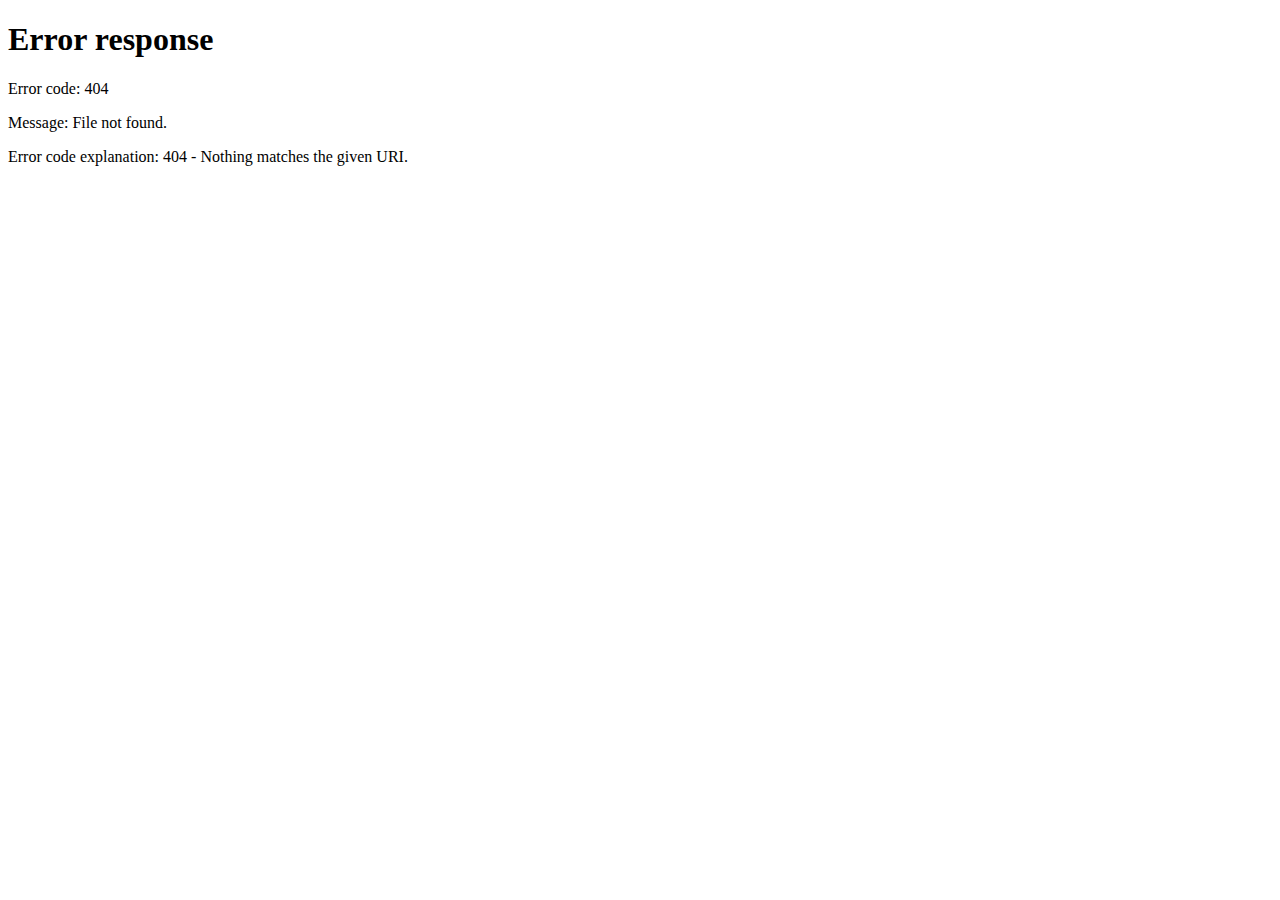
==== commit 08982733: "Auto-generated commit" ====
--- a/index.html
+++ b/index.html
@@ -1,12 +1,11 @@
-<!DOCTYPE html><html lang="en" data-beasties-container><head>
-  <meta charset="utf-8">
-  <title>2024IDPwD</title>
-  <base href="/2024IDPwD/">
-  <meta name="viewport" content="width=device-width, initial-scale=1">
-  <link rel="icon" type="image/x-icon" href="favicon.ico">
-<link rel="stylesheet" href="styles-5INURTSO.css"><style ng-app-id="ng">.container[_ngcontent-ng-c1557080204]{background-color:#f0e6ff;height:100vh;width:100vw;position:relative;padding:min(2rem,4vh);overflow:hidden;display:flex;flex-direction:column;align-items:center;box-sizing:border-box;margin:0}.logo[_ngcontent-ng-c1557080204]{position:absolute;top:min(2rem,4vh);left:min(2rem,4vh)}.logo[_ngcontent-ng-c1557080204]   img[_ngcontent-ng-c1557080204]{width:min(120px,15vw)}.header[_ngcontent-ng-c1557080204]{position:absolute;top:min(2rem,4vh);right:min(2rem,4vh);text-align:right;max-width:50vw}.header[_ngcontent-ng-c1557080204]   h1[_ngcontent-ng-c1557080204]{color:#00f;margin-bottom:.5rem;font-size:clamp(1rem,2vw,1.5rem)}.header[_ngcontent-ng-c1557080204]   .hashtags[_ngcontent-ng-c1557080204]{color:#00f;font-size:clamp(.8rem,1.5vw,1.2rem)}.header[_ngcontent-ng-c1557080204]   .hashtags[_ngcontent-ng-c1557080204]   span[_ngcontent-ng-c1557080204]{margin-left:1rem}.circles-container[_ngcontent-ng-c1557080204]{flex:1;display:flex;justify-content:center;align-items:center;width:100%}.dripping-circles[_ngcontent-ng-c1557080204]{position:relative;width:min(600px,70vh,70vw);height:min(600px,70vh,70vw)}.dripping-circles[_ngcontent-ng-c1557080204]   .circle[_ngcontent-ng-c1557080204]{position:absolute;border-radius:50%;background:#8000ff1a;top:50%;left:50%;transform:translate(-50%,-50%)}.dripping-circles[_ngcontent-ng-c1557080204]   .circle[_ngcontent-ng-c1557080204]:nth-child(1){width:100%;height:100%;animation:_ngcontent-ng-c1557080204_drip1 4s infinite}.dripping-circles[_ngcontent-ng-c1557080204]   .circle[_ngcontent-ng-c1557080204]:nth-child(2){width:83%;height:83%;animation:_ngcontent-ng-c1557080204_drip2 4s infinite}.dripping-circles[_ngcontent-ng-c1557080204]   .circle[_ngcontent-ng-c1557080204]:nth-child(3){width:66%;height:66%;animation:_ngcontent-ng-c1557080204_drip3 4s infinite}.dripping-circles[_ngcontent-ng-c1557080204]   .circle[_ngcontent-ng-c1557080204]:nth-child(4){width:50%;height:50%;animation:_ngcontent-ng-c1557080204_drip4 4s infinite}.dripping-circles[_ngcontent-ng-c1557080204]   .circle[_ngcontent-ng-c1557080204]:nth-child(5){width:33%;height:33%;animation:_ngcontent-ng-c1557080204_drip5 4s infinite}.dripping-circles[_ngcontent-ng-c1557080204]   .circle[_ngcontent-ng-c1557080204]:nth-child(6){width:16%;height:16%;animation:_ngcontent-ng-c1557080204_drip6 4s infinite}@keyframes _ngcontent-ng-c1557080204_drip1{0%{transform:translate(-50%,-50%) scale(1)}50%{transform:translate(-50%,-50%) scale(1.1)}to{transform:translate(-50%,-50%) scale(1)}}@keyframes _ngcontent-ng-c1557080204_drip2{0%{transform:translate(-50%,-50%) scale(1)}50%{transform:translate(-50%,-50%) scale(1.15)}to{transform:translate(-50%,-50%) scale(1)}}@keyframes _ngcontent-ng-c1557080204_drip3{0%{transform:translate(-50%,-50%) scale(1)}50%{transform:translate(-50%,-50%) scale(1.2)}to{transform:translate(-50%,-50%) scale(1)}}@keyframes _ngcontent-ng-c1557080204_drip4{0%{transform:translate(-50%,-50%) scale(1)}50%{transform:translate(-50%,-50%) scale(1.25)}to{transform:translate(-50%,-50%) scale(1)}}@keyframes _ngcontent-ng-c1557080204_drip5{0%{transform:translate(-50%,-50%) scale(1)}50%{transform:translate(-50%,-50%) scale(1.3)}to{transform:translate(-50%,-50%) scale(1)}}@keyframes _ngcontent-ng-c1557080204_drip6{0%{transform:translate(-50%,-50%) scale(1)}50%{transform:translate(-50%,-50%) scale(1.35)}to{transform:translate(-50%,-50%) scale(1)}}.footer-text[_ngcontent-ng-c1557080204]{position:absolute;bottom:min(2rem,4vh);left:min(2rem,4vh);color:#00f}.footer-text[_ngcontent-ng-c1557080204]   p[_ngcontent-ng-c1557080204]{margin:.5rem 0;font-size:clamp(1rem,2vw,1.5rem)}.footer-text[_ngcontent-ng-c1557080204]   p.highlight[_ngcontent-ng-c1557080204]{font-weight:700}.badge[_ngcontent-ng-c1557080204]{position:absolute;bottom:min(2rem,4vh);right:min(2rem,4vh);background:#00f;color:#fff;padding:clamp(.5rem,1.5vw,1rem);border-radius:15px;text-align:center;font-size:clamp(.8rem,1.5vw,1rem)}@media (max-width: 768px){.header[_ngcontent-ng-c1557080204]   h1[_ngcontent-ng-c1557080204]{font-size:1.2rem}.header[_ngcontent-ng-c1557080204]   .hashtags[_ngcontent-ng-c1557080204]{font-size:.9rem}.footer-text[_ngcontent-ng-c1557080204]   p[_ngcontent-ng-c1557080204]{font-size:1.2rem}.badge[_ngcontent-ng-c1557080204]{font-size:.9rem;padding:.8rem}}</style></head>
-<body><!--nghm-->
-  <app-root _nghost-ng-c1557080204 ng-version="19.0.1" ngh="0" ng-server-context="ssg"><div _ngcontent-ng-c1557080204 class="container"><div _ngcontent-ng-c1557080204 class="logo"><img _ngcontent-ng-c1557080204 src="/slb_logo.svg" alt="SLB Logo"></div><div _ngcontent-ng-c1557080204 class="header"><h1 _ngcontent-ng-c1557080204>International Day of Persons with Disabilities</h1><div _ngcontent-ng-c1557080204 class="hashtags"><span _ngcontent-ng-c1557080204>#WeAreInclusive</span><span _ngcontent-ng-c1557080204>#WeAreSlb</span></div></div><div _ngcontent-ng-c1557080204 class="circles-container"><div _ngcontent-ng-c1557080204 class="dripping-circles"><div _ngcontent-ng-c1557080204 class="circle"></div><div _ngcontent-ng-c1557080204 class="circle"></div><div _ngcontent-ng-c1557080204 class="circle"></div><div _ngcontent-ng-c1557080204 class="circle"></div><div _ngcontent-ng-c1557080204 class="circle"></div><div _ngcontent-ng-c1557080204 class="circle"></div><!----></div></div><div _ngcontent-ng-c1557080204 class="footer-text"><p _ngcontent-ng-c1557080204>Here, we support each other</p><p _ngcontent-ng-c1557080204>Here, we can all thrive</p><p _ngcontent-ng-c1557080204 class="highlight">Here, is SLB</p></div><div _ngcontent-ng-c1557080204 class="badge"> From Awareness<br _ngcontent-ng-c1557080204>to Acceptance </div></div></app-root>
-<script src="polyfills-FFHMD2TL.js" type="module"></script><script src="main-AIS2756R.js" type="module"></script>
-
-<script id="ng-state" type="application/json">{"__nghData__":[{"t":{"13":"t0"},"c":{"13":[{"i":"t0","r":1,"x":6}]}}]}</script></body></html>+<!DOCTYPE html>
+<html>
+  <head>
+    <meta charset="utf-8">
+    <title>Redirecting</title>
+    <meta http-equiv="refresh" content="0; url=/2024IDPwD/welcome">
+  </head>
+  <body>
+    <pre>Redirecting to <a href="/2024IDPwD/welcome">/2024IDPwD/welcome</a></pre>
+  </body>
+</html>